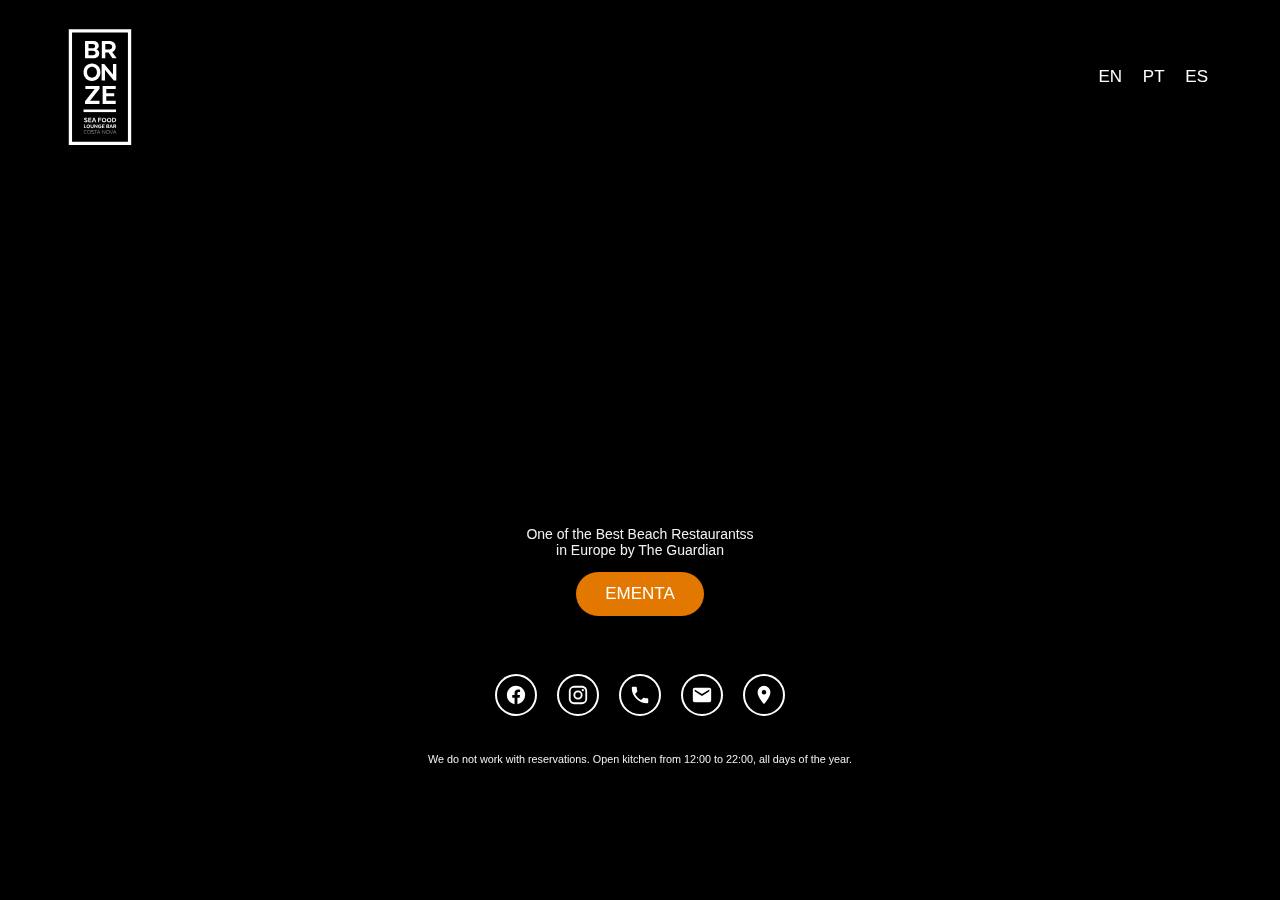
==== en.html @ e556a32b "commit initial" ====
<!DOCTYPE html>
<html lang="en-gb" dir="ltr" vocab="http://schema.org/">
   <head>
      <meta http-equiv="X-UA-Compatible" content="IE=edge">
      <meta name="viewport" content="width=device-width, initial-scale=1">
      <meta charset="utf-8" />
      <link rel="stylesheet" href="bronze.css">
   </head>
   <body>
      <video autoplay muted loop id="bgVideo" playsinline="true">
         <source src="https://portalpaz.org/bronzesea/bronze-video.mp4" type="video/mp4">
      </video>
      <div class="content">
         <div class="header">
            <div class="imgLogo">
                <svg id="Layer_1" xmlns="http://www.w3.org/2000/svg" viewBox="0 0 352.81 618.71"><defs><style>.cls-1{fill:#fff;}</style></defs><path class="cls-1" d="M329.39,592.82H23.42V25.89H329.39V592.82Zm-289.96-16.01H313.37V41.9H39.43V576.81Z"/><g><path class="cls-1" d="M103.07,379.07l47.31-60.06h-45.68v-15.72h69.41v13.79l-46.42,59.47h46.12v15.72H103.07v-13.2Z"/><path class="cls-1" d="M246.18,354.45h-38.86v22.1h46.12v15.72h-64.07v-88.98h64.07v15.72h-46.12v20.91h38.86v14.53Z"/><g><path class="cls-1" d="M100.64,475.68s2.83,2.14,6.19,2.14c2.36,0,3.39-.99,3.39-2.47s-.85-2.17-4.42-3.24c-4.79-1.4-7.29-3.17-7.29-6.7,0-3.87,2.8-6.55,8.28-6.55s7.99,2.28,7.99,2.28l-2.39,3.64s-2.21-1.84-5.6-1.84c-2.17,0-3.28,.85-3.28,2.21s1.1,1.92,4.23,2.87c5.12,1.44,7.58,3.35,7.58,6.92,0,3.87-2.69,6.96-8.36,6.96s-8.76-2.84-8.76-2.84l2.43-3.39Z"/><path class="cls-1" d="M133.04,472.04h-9.65v5.49h11.45v3.9h-15.91v-22.09h15.91v3.9h-11.45v5.19h9.65v3.61Z"/><path class="cls-1" d="M158.3,481.43h-4.75l-1.58-4.27h-9.54l-1.58,4.27h-4.75l8.76-22.09h4.68l8.76,22.09Zm-14.54-7.88h6.89l-3.46-9.28-3.42,9.28Z"/><path class="cls-1" d="M181.38,472.07h-9.65v9.35h-4.46v-22.09h15.98v3.9h-11.52v5.23h9.65v3.61Z"/><path class="cls-1" d="M185.13,470.38c0-6.37,4.53-11.52,11.19-11.52s11.23,5.15,11.23,11.52-4.49,11.56-11.23,11.56-11.19-5.19-11.19-11.56Zm17.82,0c0-4.2-2.76-7.25-6.63-7.25s-6.55,3.06-6.55,7.25,2.76,7.25,6.55,7.25,6.63-3.06,6.63-7.25Z"/><path class="cls-1" d="M209.95,470.38c0-6.37,4.53-11.52,11.19-11.52s11.23,5.15,11.23,11.52-4.49,11.56-11.23,11.56-11.19-5.19-11.19-11.56Zm17.82,0c0-4.2-2.76-7.25-6.63-7.25s-6.55,3.06-6.55,7.25,2.76,7.25,6.55,7.25,6.63-3.06,6.63-7.25Z"/><path class="cls-1" d="M244.23,481.43h-8.14v-22.09h8.14c7,0,11.49,4.57,11.49,11.05s-4.49,11.05-11.49,11.05Zm-3.68-18.19v14.29h3.39c4.01,0,7.18-2.65,7.18-7.14s-3.17-7.14-7.18-7.14h-3.39Z"/></g><g><path class="cls-1" d="M97.77,509.94v-17.19h3.47v14.15h8.08v3.04h-11.54Z"/><path class="cls-1" d="M110.26,501.35c0-4.96,3.52-8.97,8.71-8.97s8.74,4.01,8.74,8.97-3.49,9-8.74,9-8.71-4.04-8.71-9Zm13.87,0c0-3.27-2.15-5.64-5.16-5.64s-5.1,2.38-5.1,5.64,2.15,5.64,5.1,5.64,5.16-2.38,5.16-5.64Z"/><path class="cls-1" d="M130.37,502.61v-9.85h3.47v9.85c0,2.49,1.32,4.38,3.92,4.38s3.92-1.89,3.92-4.38v-9.85h3.47v9.85c0,4.44-2.72,7.73-7.39,7.73s-7.39-3.29-7.39-7.73Z"/><path class="cls-1" d="M164.06,509.94h-2.66l-9.08-11.14v11.14h-3.47v-17.19h2.66l9.08,11.03v-11.03h3.47v17.19Z"/><path class="cls-1" d="M175.24,499.97h8.42v2.09c0,4.98-3.07,8.25-8.02,8.25-5.41,0-8.68-4.01-8.68-8.97s3.32-8.97,8.74-8.97c4.33,0,6.19,2.18,6.19,2.18l-2.09,2.66s-1.43-1.52-4.13-1.52c-3.04,0-5.13,2.38-5.13,5.64s2.06,5.67,5.1,5.67c2.61,0,4.13-1.69,4.21-3.98v-.23h-4.61v-2.84Z"/><path class="cls-1" d="M197.27,502.64h-7.51v4.27h8.91v3.04h-12.38v-17.19h12.38v3.04h-8.91v4.04h7.51v2.81Z"/><path class="cls-1" d="M215.54,509.94h-7.96v-17.19h7.76c3.92,0,5.96,1.72,5.96,4.67,0,1.58-.86,2.89-2.21,3.58v.17c1.69,.52,2.69,1.89,2.69,3.75,0,3.24-2.35,5.01-6.25,5.01Zm-.26-14.15h-4.24v4.12h4.18c1.46,0,2.43-.89,2.43-2.03,0-1.32-.92-2.09-2.38-2.09Zm-4.24,6.82v4.3h4.53c1.46,0,2.52-.86,2.52-2.15s-1.09-2.15-2.55-2.15h-4.5Z"/><path class="cls-1" d="M239.81,509.94h-3.7l-1.23-3.32h-7.42l-1.23,3.32h-3.7l6.82-17.19h3.64l6.82,17.19Zm-11.32-6.13h5.36l-2.69-7.22-2.66,7.22Z"/><path class="cls-1" d="M249,492.75c3.98,0,6.59,2.29,6.59,5.76,0,2.52-1.32,4.35-3.41,5.21v.23l3.98,5.64v.34h-3.9l-3.87-5.67h-3.27v5.67h-3.47v-17.19h7.33Zm-.2,3.04h-3.67v5.5h3.75c1.8,0,3.12-.92,3.12-2.75s-1.32-2.75-3.21-2.75Z"/></g><g><path class="cls-1" d="M111.62,535.97s-1.9,2.34-5.77,2.34c-5.07,0-8.67-3.98-8.67-9.14s3.6-9.23,8.67-9.23c3.87,0,5.77,2.31,5.77,2.31l-.73,.97s-1.79-2.05-5.01-2.05c-4.39,0-7.38,3.66-7.38,8s2.99,7.91,7.38,7.91c3.22,0,5.01-2.11,5.01-2.11l.73,1Z"/><path class="cls-1" d="M113.91,529.17c0-5.24,3.37-9.23,8.56-9.23s8.58,3.98,8.58,9.23-3.37,9.14-8.58,9.14-8.56-3.98-8.56-9.14Zm15.82,0c0-4.34-2.67-8-7.27-8s-7.24,3.66-7.24,8,2.7,7.91,7.24,7.91,7.27-3.66,7.27-7.91Z"/><path class="cls-1" d="M134.77,535.32s1.82,1.76,5.19,1.76,4.98-1.44,4.98-3.57-1.85-3.11-4.98-4.04c-3.46-1.05-5.86-2.08-5.86-4.92s2.43-4.6,6.04-4.6c4.01,0,5.65,1.64,5.65,1.64l-.7,1.08s-1.61-1.49-4.95-1.49c-2.58,0-4.72,1.14-4.72,3.34,0,2.02,1.88,2.78,4.95,3.72,3.66,1.05,5.89,2.31,5.89,5.27,0,2.72-1.99,4.78-6.3,4.78-3.96,0-5.92-1.96-5.92-1.96l.73-1Z"/><path class="cls-1" d="M148.45,520.32h13.45v1.2h-6.09v16.38h-1.29v-16.38h-6.06v-1.2Z"/><path class="cls-1" d="M177.58,537.9h-1.35l-1.9-4.6h-9.43l-1.9,4.6h-1.35l7.35-17.58h1.23l7.35,17.58Zm-12.19-5.8h8.44l-4.22-10.2-4.22,10.2Z"/><path class="cls-1" d="M201.67,537.9h-1.14l-11.84-15.47v15.47h-1.29v-17.58h1.14l11.84,15.44v-15.44h1.29v17.58Z"/><path class="cls-1" d="M205.89,529.17c0-5.24,3.37-9.23,8.56-9.23s8.58,3.98,8.58,9.23-3.37,9.14-8.58,9.14-8.56-3.98-8.56-9.14Zm15.82,0c0-4.34-2.67-8-7.27-8s-7.24,3.66-7.24,8,2.7,7.91,7.24,7.91,7.27-3.66,7.27-7.91Z"/><path class="cls-1" d="M224.64,520.32h1.35l6.62,16,6.62-16h1.35l-7.35,17.58h-1.23l-7.35-17.58Z"/><path class="cls-1" d="M256.58,537.9h-1.35l-1.9-4.6h-9.43l-1.9,4.6h-1.35l7.35-17.58h1.23l7.35,17.58Zm-12.19-5.8h8.44l-4.22-10.2-4.22,10.2Z"/></g><path class="cls-1" d="M142.11,167.65h-39.05V83.36h38.07c19.24,0,29.22,8.43,29.22,22.9,0,7.73-4.21,14.19-10.82,17.56v.84c8.29,2.53,13.2,9.27,13.2,18.4,0,15.87-11.52,24.58-30.62,24.58Zm-1.26-69.39h-20.79v20.23h20.51c7.16,0,11.94-4.35,11.94-9.97,0-6.46-4.49-10.25-11.66-10.25Zm-20.79,33.43v21.07h22.19c7.16,0,12.36-4.21,12.36-10.54s-5.34-10.54-12.5-10.54h-22.05Z"/><path class="cls-1" d="M221.4,83.36c19.53,0,32.31,11.24,32.31,28.23,0,12.36-6.46,21.35-16.72,25.57v1.12l19.53,27.67v1.69h-19.1l-18.96-27.81h-16.01v27.81h-17V83.36h35.96Zm-.98,14.89h-17.98v26.97h18.4c8.85,0,15.31-4.5,15.31-13.49s-6.46-13.48-15.73-13.48Z"/><path class="cls-1" d="M95.8,236.45c0-23.46,16.68-42.44,41.22-42.44s41.36,18.98,41.36,42.44-16.54,42.58-41.36,42.58-41.22-19.12-41.22-42.58Zm65.63,0c0-15.46-10.17-26.71-24.41-26.71s-24.14,11.25-24.14,26.71,10.17,26.71,24.14,26.71,24.41-11.25,24.41-26.71Z"/><path class="cls-1" d="M256.42,277.13h-12.61l-42.99-52.75v52.75h-16.41v-81.36h12.61l42.99,52.21v-52.21h16.41v81.36Z"/><rect class="cls-1" x="95.83" y="418.99" width="159.2" height="12.77"/></g></svg>
            </div>
            <div class="languages">
               <a class="lang-link" href="en.html">EN</a>
               <a class="lang-link" href="index.html">PT</a>
               <a class="lang-link" href="es.html">ES</a>
            </div>
         </div>
         <div class="center">
            <p class="description">
               One of the Best Beach Restaurantss<br>
               in Europe by The Guardian
            </p>
            <div class="div-btn">
               <a class="div-a" href="https://drive.google.com/file/d/1kRW_60DRXKo3_7Yf72q65qgTiAvrC4JU/view?usp=sharing">EMENTA</a>
            </div>
            <div class="social-media">
               <span>
                  <a href="https://www.facebook.com/bronzepraiacostanova"> <svg xmlns="http://www.w3.org/2000/svg" viewBox="0 0 24 24">
                     <path d="M12 2.04C6.5 2.04 2 6.53 2 12.06C2 17.06 5.66 21.21 10.44 21.96V14.96H7.9V12.06H10.44V9.85C10.44 7.34 11.93 5.96 14.22 5.96C15.31 5.96 16.45 6.15 16.45 6.15V8.62H15.19C13.95 8.62 13.56 9.39 13.56 10.18V12.06H16.34L15.89 14.96H13.56V21.96A10 10 0 0 0 22 12.06C22 6.53 17.5 2.04 12 2.04Z" />
                  </svg> </a>
               </span>
               <span>
                  <a href="https://www.instagram.com/bronzerestaurante/">

                  <svg xmlns="http://www.w3.org/2000/svg" viewBox="0 0 24 24">
                     <path d="M7.8,2H16.2C19.4,2 22,4.6 22,7.8V16.2A5.8,5.8 0 0,1 16.2,22H7.8C4.6,22 2,19.4 2,16.2V7.8A5.8,5.8 0 0,1 7.8,2M7.6,4A3.6,3.6 0 0,0 4,7.6V16.4C4,18.39 5.61,20 7.6,20H16.4A3.6,3.6 0 0,0 20,16.4V7.6C20,5.61 18.39,4 16.4,4H7.6M17.25,5.5A1.25,1.25 0 0,1 18.5,6.75A1.25,1.25 0 0,1 17.25,8A1.25,1.25 0 0,1 16,6.75A1.25,1.25 0 0,1 17.25,5.5M12,7A5,5 0 0,1 17,12A5,5 0 0,1 12,17A5,5 0 0,1 7,12A5,5 0 0,1 12,7M12,9A3,3 0 0,0 9,12A3,3 0 0,0 12,15A3,3 0 0,0 15,12A3,3 0 0,0 12,9Z" />
                  </svg></a>
               </span>
               <span>
                 <a href="tel:+351 927 283 201">
                   <svg xmlns="http://www.w3.org/2000/svg" viewBox="0 0 24 24">
                     <path d="M6.62,10.79C8.06,13.62 10.38,15.94 13.21,17.38L15.41,15.18C15.69,14.9 16.08,14.82 16.43,14.93C17.55,15.3 18.75,15.5 20,15.5A1,1 0 0,1 21,16.5V20A1,1 0 0,1 20,21A17,17 0 0,1 3,4A1,1 0 0,1 4,3H7.5A1,1 0 0,1 8.5,4C8.5,5.25 8.7,6.45 9.07,7.57C9.18,7.92 9.1,8.31 8.82,8.59L6.62,10.79Z" />
                  </svg></a>
               </span>
               <span>
                  <a href="mailto:geral@bronze.pt">
                      <svg xmlns="http://www.w3.org/2000/svg" viewBox="0 0 24 24">
                     <path d="M20,8L12,13L4,8V6L12,11L20,6M20,4H4C2.89,4 2,4.89 2,6V18A2,2 0 0,0 4,20H20A2,2 0 0,0 22,18V6C22,4.89 21.1,4 20,4Z" />
                  </svg></a>
               </span>
               <span>
                  <a href="https://www.google.com/maps/place/Bronze+Seafood+%26+Lounge+Bar/@40.6184129,-8.7569198,17z/data=!3m1!4b1!4m5!3m4!1s0xd23be065db42d99:0xe18a6a5fb0e0413f!8m2!3d40.618413!4d-8.7524405">
                      <svg xmlns="http://www.w3.org/2000/svg" viewBox="0 0 24 24">
                     <path d="M12,11.5A2.5,2.5 0 0,1 9.5,9A2.5,2.5 0 0,1 12,6.5A2.5,2.5 0 0,1 14.5,9A2.5,2.5 0 0,1 12,11.5M12,2A7,7 0 0,0 5,9C5,14.25 12,22 12,22C12,22 19,14.25 19,9A7,7 0 0,0 12,2Z" />
                  </svg></a>
               </span>
            </div>
            <p class="description2">
               We do not work with reservations. Open kitchen from 12:00 to 22:00, all days of the year.
            </p>
         </div>
      </div>
   </body>
</html>
---- bronze.css ----
* {
    box-sizing: border-box;
  }
  
  body {
    margin: 0;
    font-family: Arial;
    font-size: 17px;
background-color: black;
 
  }
  
  #bgVideo {
    position: fixed;
    right: 0;
    bottom: 0;
    min-width: 100%; 
    min-height: 100%;
    opacity: 0.5;
  }
  
  .content {
    position: fixed;
    bottom: 0;  
    color: #f1f1f1;
    width: 100%;
    height: 100%;  
    padding-left: 4rem;
    padding-right:  4rem;
  }
  
  .header {
      padding-top: 1.5rem;
      padding-bottom: 1.5rem;
      display: flex;
      flex-direction: row;
      justify-content: space-between;
      align-items: center;
  }
  
  .imgLogo {
      height: 6.6rem;
      width: 4.5rem;
  }
  
  .lang-link {    
      font-family: 'Montserrat', sans-serif;
      text-decoration: none;
      color: #ffffff;
      margin: 8px;
  }
  .center {
      display: flex;
      flex-direction: column;
      text-align: center;
      height: 100%;
      justify-content: center;
      align-items: center;
  }
  .description {
      padding-top: 5rem;
      font-size: 0.875rem;
      font-family: 'Open Sans',sans-serif;
  }

  .description2 {
    padding-top: 1rem;
    font-size: 0.675rem;
    font-family: 'Open Sans',sans-serif;
}
  .div-btn {             
      padding: 12px;
      background-color: #e37800;
      width: 8rem;
      border-radius: 25px;
  }
  
  .div-a {
      text-decoration: none;
      color: white;
  }
  
  .social-media {    
      margin-top: 3rem;
      display: flex;
      flex-direction: row;    
  }
  
  .social-media svg {
      fill: white;
  }
  
  .social-media span {    
      padding: 8px;
      border-color: white;
      border-style: solid;
      border-radius: 50%;
      border-width: 2px;
      width: 42px;
      height: 42px;
      margin: 10px;
  }
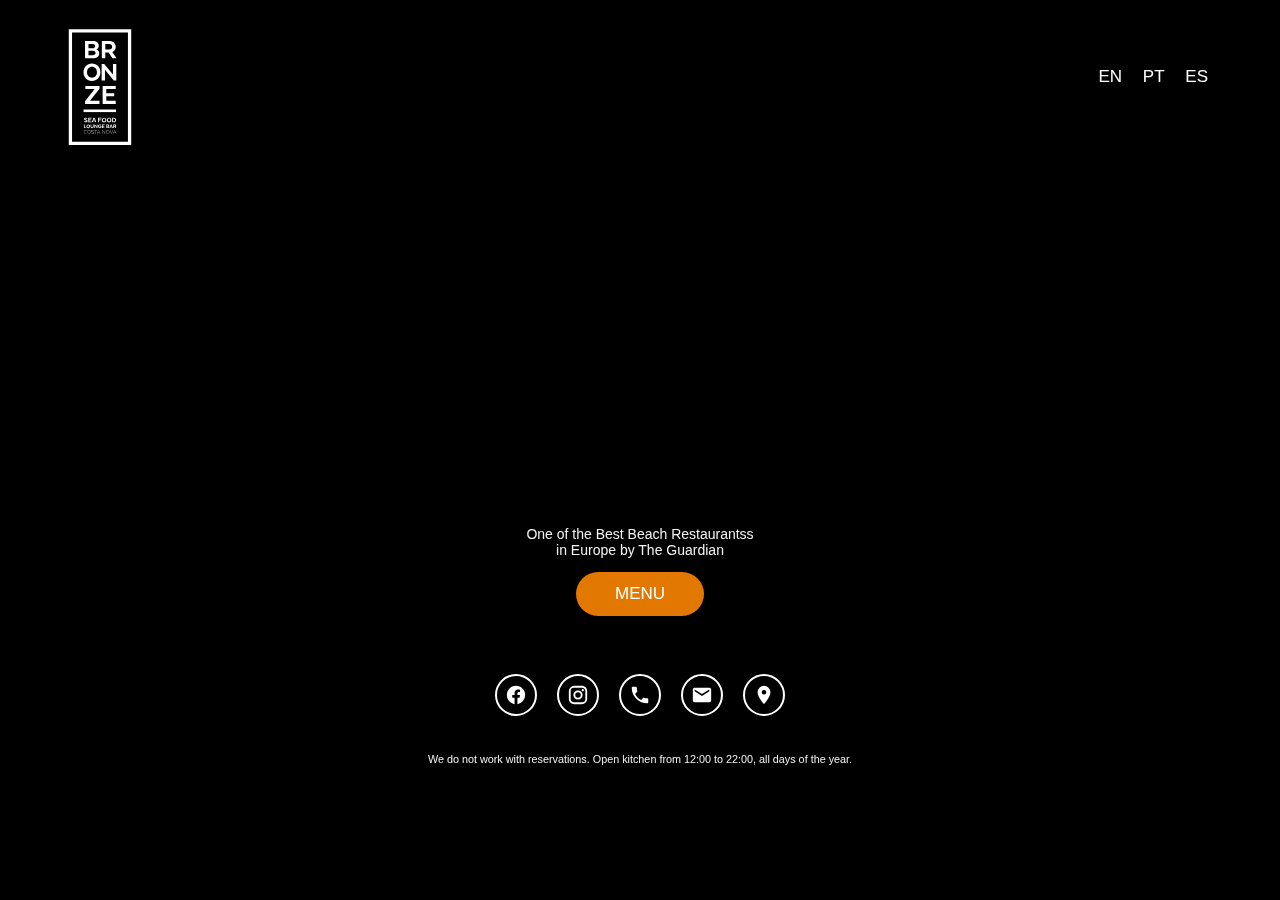
==== commit d7ca0d7a: "Add files via upload" ====
--- a/en.html
+++ b/en.html
@@ -27,7 +27,7 @@
                in Europe by The Guardian
             </p>
             <div class="div-btn">
-               <a class="div-a" href="https://drive.google.com/file/d/1kRW_60DRXKo3_7Yf72q65qgTiAvrC4JU/view?usp=sharing">EMENTA</a>
+               <a class="div-a" href="https://drive.google.com/file/d/1kRW_60DRXKo3_7Yf72q65qgTiAvrC4JU/view?usp=sharing">MENU</a>
             </div>
             <div class="social-media">
                <span>
